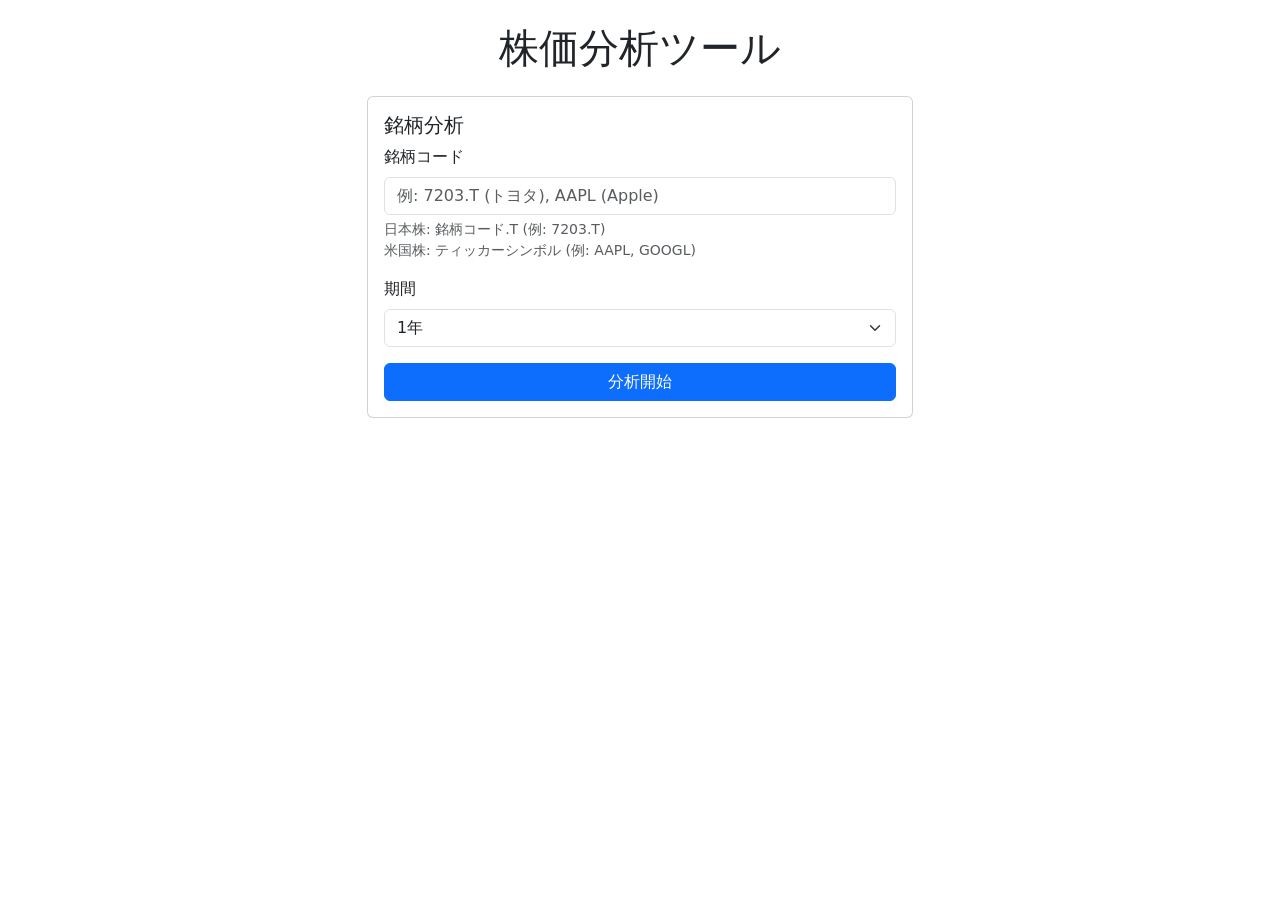
==== OneDrive/ドキュメント/業務/claude2/templates/index.html @ 6ea40617 "Initial commit: Flask web application 🤖 Generated with [Claude Code](https://claude.ai/code)  Co-Aut" ====
<!DOCTYPE html>
<html lang="ja">
<head>
    <meta charset="UTF-8">
    <meta name="viewport" content="width=device-width, initial-scale=1.0">
    <title>株価分析ツール</title>
    <script src="https://cdn.plot.ly/plotly-latest.min.js"></script>
    <link href="https://cdn.jsdelivr.net/npm/bootstrap@5.1.3/dist/css/bootstrap.min.css" rel="stylesheet">
    <link rel="stylesheet" href="{{ url_for('static', filename='style.css') }}">
</head>
<body>
    <div class="container mt-4">
        <h1 class="text-center mb-4">株価分析ツール</h1>
        
        <div class="row justify-content-center">
            <div class="col-md-6">
                <div class="card">
                    <div class="card-body">
                        <h5 class="card-title">銘柄分析</h5>
                        <form id="analysisForm">
                            <div class="mb-3">
                                <label for="symbol" class="form-label">銘柄コード</label>
                                <input type="text" class="form-control" id="symbol" name="symbol" 
                                       placeholder="例: 7203.T (トヨタ), AAPL (Apple)" required>
                                <div class="form-text">
                                    日本株: 銘柄コード.T (例: 7203.T)<br>
                                    米国株: ティッカーシンボル (例: AAPL, GOOGL)
                                </div>
                            </div>
                            <div class="mb-3">
                                <label for="period" class="form-label">期間</label>
                                <select class="form-select" id="period" name="period">
                                    <option value="1mo">1ヶ月</option>
                                    <option value="3mo">3ヶ月</option>
                                    <option value="6mo">6ヶ月</option>
                                    <option value="1y" selected>1年</option>
                                    <option value="2y">2年</option>
                                    <option value="5y">5年</option>
                                </select>
                            </div>
                            <button type="submit" class="btn btn-primary w-100">分析開始</button>
                        </form>
                    </div>
                </div>
            </div>
        </div>

        <div id="loading" class="text-center mt-4" style="display: none;">
            <div class="spinner-border" role="status">
                <span class="visually-hidden">Loading...</span>
            </div>
            <p class="mt-2">データを取得中...</p>
        </div>

        <div id="error" class="alert alert-danger mt-4" style="display: none;"></div>

        <div id="results" class="mt-4" style="display: none;">
            <div class="row">
                <div class="col-md-12">
                    <div class="card mb-3">
                        <div class="card-body">
                            <h5 class="card-title">統計情報</h5>
                            <div id="stats" class="row"></div>
                        </div>
                    </div>
                </div>
            </div>

            <div class="row">
                <div class="col-md-12">
                    <div class="card mb-3">
                        <div class="card-body">
                            <h5 class="card-title">株価チャート</h5>
                            <div id="candlestick-chart"></div>
                        </div>
                    </div>
                </div>
            </div>

            <div class="row">
                <div class="col-md-12">
                    <div class="card mb-3">
                        <div class="card-body">
                            <h5 class="card-title">出来高</h5>
                            <div id="volume-chart"></div>
                        </div>
                    </div>
                </div>
            </div>

            <div class="row">
                <div class="col-md-6">
                    <div class="card mb-3">
                        <div class="card-body">
                            <h5 class="card-title">RSI</h5>
                            <div id="rsi-chart"></div>
                        </div>
                    </div>
                </div>
                <div class="col-md-6">
                    <div class="card mb-3">
                        <div class="card-body">
                            <h5 class="card-title">MACD</h5>
                            <div id="macd-chart"></div>
                        </div>
                    </div>
                </div>
            </div>
        </div>
    </div>

    <script src="https://cdn.jsdelivr.net/npm/bootstrap@5.1.3/dist/js/bootstrap.bundle.min.js"></script>
    <script>
        document.getElementById('analysisForm').addEventListener('submit', function(e) {
            e.preventDefault();
            
            const formData = new FormData(this);
            const loading = document.getElementById('loading');
            const error = document.getElementById('error');
            const results = document.getElementById('results');
            
            loading.style.display = 'block';
            error.style.display = 'none';
            results.style.display = 'none';
            
            fetch('/analyze', {
                method: 'POST',
                body: formData
            })
            .then(response => response.json())
            .then(data => {
                loading.style.display = 'none';
                
                if (data.error) {
                    error.textContent = data.error;
                    error.style.display = 'block';
                    return;
                }
                
                // 統計情報表示
                const statsDiv = document.getElementById('stats');
                statsDiv.innerHTML = '';
                for (const [key, value] of Object.entries(data.stats)) {
                    statsDiv.innerHTML += `
                        <div class="col-md-2 col-sm-4 col-6 text-center">
                            <h6>${key}</h6>
                            <p class="mb-0 fw-bold">${value}</p>
                        </div>
                    `;
                }
                
                // チャート描画
                Plotly.newPlot('candlestick-chart', JSON.parse(data.candlestick_chart).data, JSON.parse(data.candlestick_chart).layout, {responsive: true});
                Plotly.newPlot('volume-chart', JSON.parse(data.volume_chart).data, JSON.parse(data.volume_chart).layout, {responsive: true});
                Plotly.newPlot('rsi-chart', JSON.parse(data.rsi_chart).data, JSON.parse(data.rsi_chart).layout, {responsive: true});
                Plotly.newPlot('macd-chart', JSON.parse(data.macd_chart).data, JSON.parse(data.macd_chart).layout, {responsive: true});
                
                results.style.display = 'block';
            })
            .catch(err => {
                loading.style.display = 'none';
                error.textContent = 'エラーが発生しました: ' + err.message;
                error.style.display = 'block';
            });
        });
    </script>
</body>
</html>
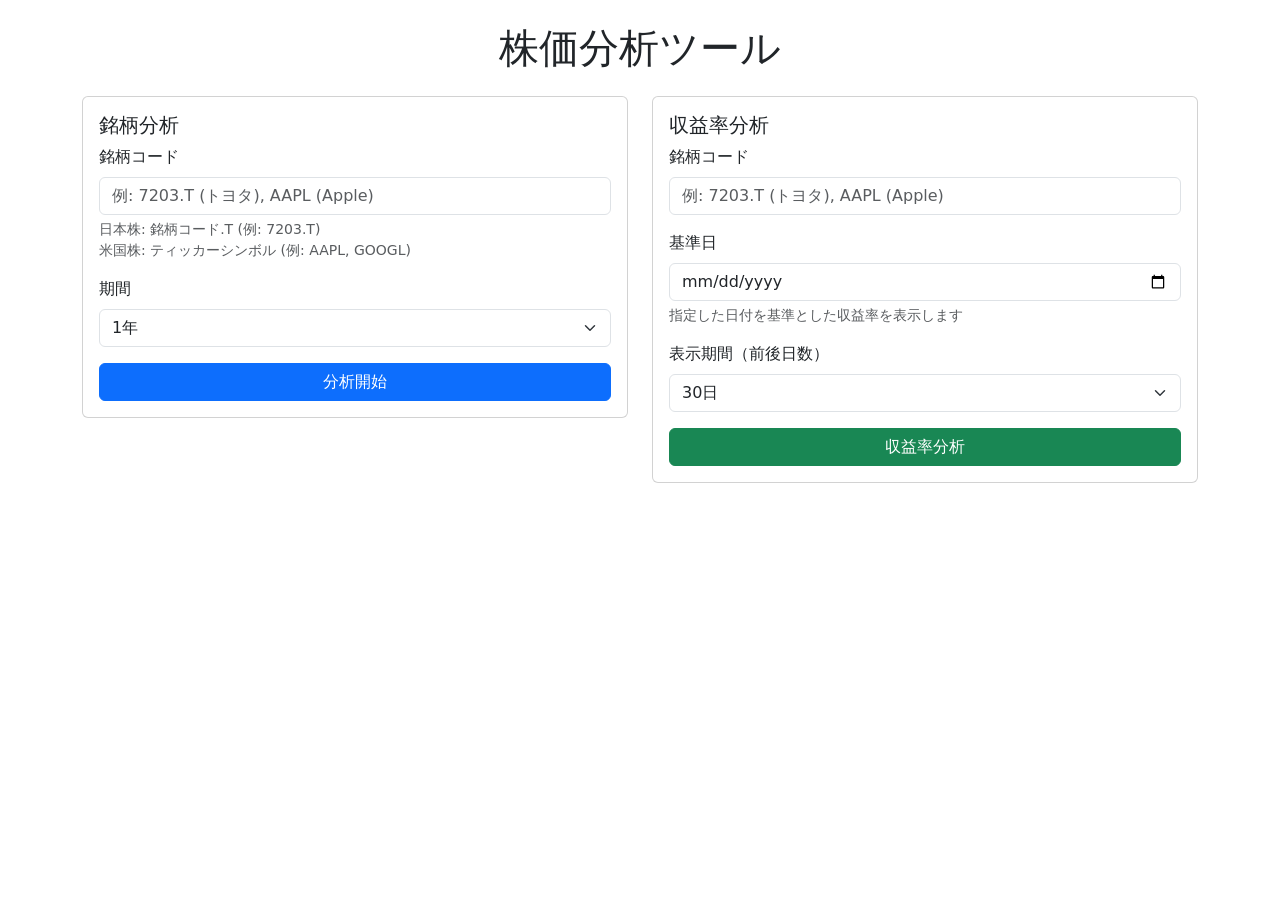
==== commit 41a60808: "Add AI-powered investment signal analysis feature ## 新機能 - **投資判断シグナル分析**: RSI、MACD、移動平均線、ボリンジャーバンド、" ====
--- a/OneDrive/ドキュメント/業務/claude2/templates/index.html
+++ b/OneDrive/ドキュメント/業務/claude2/templates/index.html
@@ -43,6 +43,37 @@
                     </div>
                 </div>
             </div>
+            <div class="col-md-6">
+                <div class="card">
+                    <div class="card-body">
+                        <h5 class="card-title">収益率分析</h5>
+                        <form id="returnAnalysisForm">
+                            <div class="mb-3">
+                                <label for="return_symbol" class="form-label">銘柄コード</label>
+                                <input type="text" class="form-control" id="return_symbol" name="symbol" 
+                                       placeholder="例: 7203.T (トヨタ), AAPL (Apple)" required>
+                            </div>
+                            <div class="mb-3">
+                                <label for="target_date" class="form-label">基準日</label>
+                                <input type="date" class="form-control" id="target_date" name="target_date" required>
+                                <div class="form-text">
+                                    指定した日付を基準とした収益率を表示します
+                                </div>
+                            </div>
+                            <div class="mb-3">
+                                <label for="days_around" class="form-label">表示期間（前後日数）</label>
+                                <select class="form-select" id="days_around" name="days_around">
+                                    <option value="10">10日</option>
+                                    <option value="20">20日</option>
+                                    <option value="30" selected>30日</option>
+                                    <option value="60">60日</option>
+                                </select>
+                            </div>
+                            <button type="submit" class="btn btn-success w-100">収益率分析</button>
+                        </form>
+                    </div>
+                </div>
+            </div>
         </div>
 
         <div id="loading" class="text-center mt-4" style="display: none;">
@@ -54,6 +85,34 @@
 
         <div id="error" class="alert alert-danger mt-4" style="display: none;"></div>
 
+        <!-- 投資判断シグナル表示エリア -->
+        <div id="investmentSignals" class="mt-4" style="display: none;">
+            <div class="card">
+                <div class="card-header d-flex justify-content-between align-items-center">
+                    <h5 class="mb-0">🤖 AI投資判断シグナル</h5>
+                    <span id="signalBadge" class="badge fs-6"></span>
+                </div>
+                <div class="card-body">
+                    <div class="row mb-3">
+                        <div class="col-md-4">
+                            <h6>総合スコア</h6>
+                            <div class="display-6" id="signalScore">0</div>
+                        </div>
+                        <div class="col-md-8">
+                            <h6>信頼度</h6>
+                            <div class="progress" style="height: 25px;">
+                                <div class="progress-bar" id="confidenceBar" role="progressbar" style="width: 0%"></div>
+                            </div>
+                            <small class="text-muted" id="confidenceText">0%</small>
+                        </div>
+                    </div>
+                    <hr>
+                    <h6>分析根拠</h6>
+                    <ul id="signalReasons" class="list-unstyled"></ul>
+                </div>
+            </div>
+        </div>
+
         <div id="results" class="mt-4" style="display: none;">
             <div class="row">
                 <div class="col-md-12">
@@ -102,6 +161,41 @@
                         <div class="card-body">
                             <h5 class="card-title">MACD</h5>
                             <div id="macd-chart"></div>
+                        </div>
+                    </div>
+                </div>
+            </div>
+        </div>
+
+        <div id="returnResults" class="mt-4" style="display: none;">
+            <div class="row">
+                <div class="col-md-12">
+                    <div class="card mb-3">
+                        <div class="card-body">
+                            <h5 class="card-title">収益率統計情報</h5>
+                            <div id="returnStats" class="row"></div>
+                        </div>
+                    </div>
+                </div>
+            </div>
+
+            <div class="row">
+                <div class="col-md-12">
+                    <div class="card mb-3">
+                        <div class="card-body">
+                            <h5 class="card-title">累積収益率</h5>
+                            <div id="return-chart"></div>
+                        </div>
+                    </div>
+                </div>
+            </div>
+
+            <div class="row">
+                <div class="col-md-12">
+                    <div class="card mb-3">
+                        <div class="card-body">
+                            <h5 class="card-title">日次収益率</h5>
+                            <div id="daily-return-chart"></div>
                         </div>
                     </div>
                 </div>
@@ -135,6 +229,11 @@
                     error.textContent = data.error;
                     error.style.display = 'block';
                     return;
+                }
+                
+                // 投資判断シグナル表示
+                if (data.investment_signals) {
+                    displayInvestmentSignals(data.investment_signals);
                 }
                 
                 // 統計情報表示
@@ -163,6 +262,114 @@
                 error.style.display = 'block';
             });
         });
+
+        // 収益率分析フォームのイベントリスナー
+        document.getElementById('returnAnalysisForm').addEventListener('submit', function(e) {
+            e.preventDefault();
+            
+            const formData = new FormData(this);
+            const loading = document.getElementById('loading');
+            const error = document.getElementById('error');
+            const returnResults = document.getElementById('returnResults');
+            const regularResults = document.getElementById('results');
+            
+            loading.style.display = 'block';
+            error.style.display = 'none';
+            returnResults.style.display = 'none';
+            regularResults.style.display = 'none';
+            
+            fetch('/analyze_returns', {
+                method: 'POST',
+                body: formData
+            })
+            .then(response => response.json())
+            .then(data => {
+                loading.style.display = 'none';
+                
+                if (data.error) {
+                    error.textContent = data.error;
+                    error.style.display = 'block';
+                    return;
+                }
+                
+                // 収益率統計情報表示
+                const returnStatsDiv = document.getElementById('returnStats');
+                returnStatsDiv.innerHTML = '';
+                for (const [key, value] of Object.entries(data.return_stats)) {
+                    returnStatsDiv.innerHTML += `
+                        <div class="col-md-2 col-sm-4 col-6 text-center">
+                            <h6>${key}</h6>
+                            <p class="mb-0 fw-bold">${value}</p>
+                        </div>
+                    `;
+                }
+                
+                // チャート描画
+                Plotly.newPlot('return-chart', JSON.parse(data.return_chart).data, JSON.parse(data.return_chart).layout, {responsive: true});
+                Plotly.newPlot('daily-return-chart', JSON.parse(data.daily_return_chart).data, JSON.parse(data.daily_return_chart).layout, {responsive: true});
+                
+                returnResults.style.display = 'block';
+            })
+            .catch(err => {
+                loading.style.display = 'none';
+                error.textContent = 'エラーが発生しました: ' + err.message;
+                error.style.display = 'block';
+            });
+        });
+
+        function displayInvestmentSignals(signals) {
+            const signalsDiv = document.getElementById('investmentSignals');
+            signalsDiv.style.display = 'block';
+            
+            // シグナルバッジの設定
+            const badge = document.getElementById('signalBadge');
+            const signal = signals.signal;
+            
+            badge.className = 'badge fs-6 ';
+            
+            if (signal === 'BUY') {
+                badge.classList.add('bg-success');
+                badge.textContent = '🚀 買い推奨';
+            } else if (signal === 'SELL') {
+                badge.classList.add('bg-danger');
+                badge.textContent = '📉 売り推奨';
+            } else {
+                badge.classList.add('bg-warning');
+                badge.textContent = '⏸️ 様子見';
+            }
+            
+            // スコア表示
+            document.getElementById('signalScore').textContent = signals.score.toFixed(1);
+            
+            // 信頼度表示
+            const confidence = Math.min(signals.confidence, 100);
+            const confidenceBar = document.getElementById('confidenceBar');
+            const confidenceText = document.getElementById('confidenceText');
+            
+            confidenceBar.style.width = confidence + '%';
+            confidenceText.textContent = confidence + '%';
+            
+            // プログレスバーの色を設定
+            confidenceBar.className = 'progress-bar ';
+            if (confidence >= 70) {
+                confidenceBar.classList.add('bg-success');
+            } else if (confidence >= 40) {
+                confidenceBar.classList.add('bg-warning');
+            } else {
+                confidenceBar.classList.add('bg-danger');
+            }
+            
+            // 理由リスト表示
+            const reasonsList = document.getElementById('signalReasons');
+            let reasonsHtml = '';
+            signals.reasons.forEach(reason => {
+                reasonsHtml += `<li class="mb-2">
+                                   <span class="badge bg-secondary me-2">•</span>
+                                   ${reason}
+                                </li>`;
+            });
+            reasonsList.innerHTML = reasonsHtml;
+        }
     </script>
 </body>
 </html>
